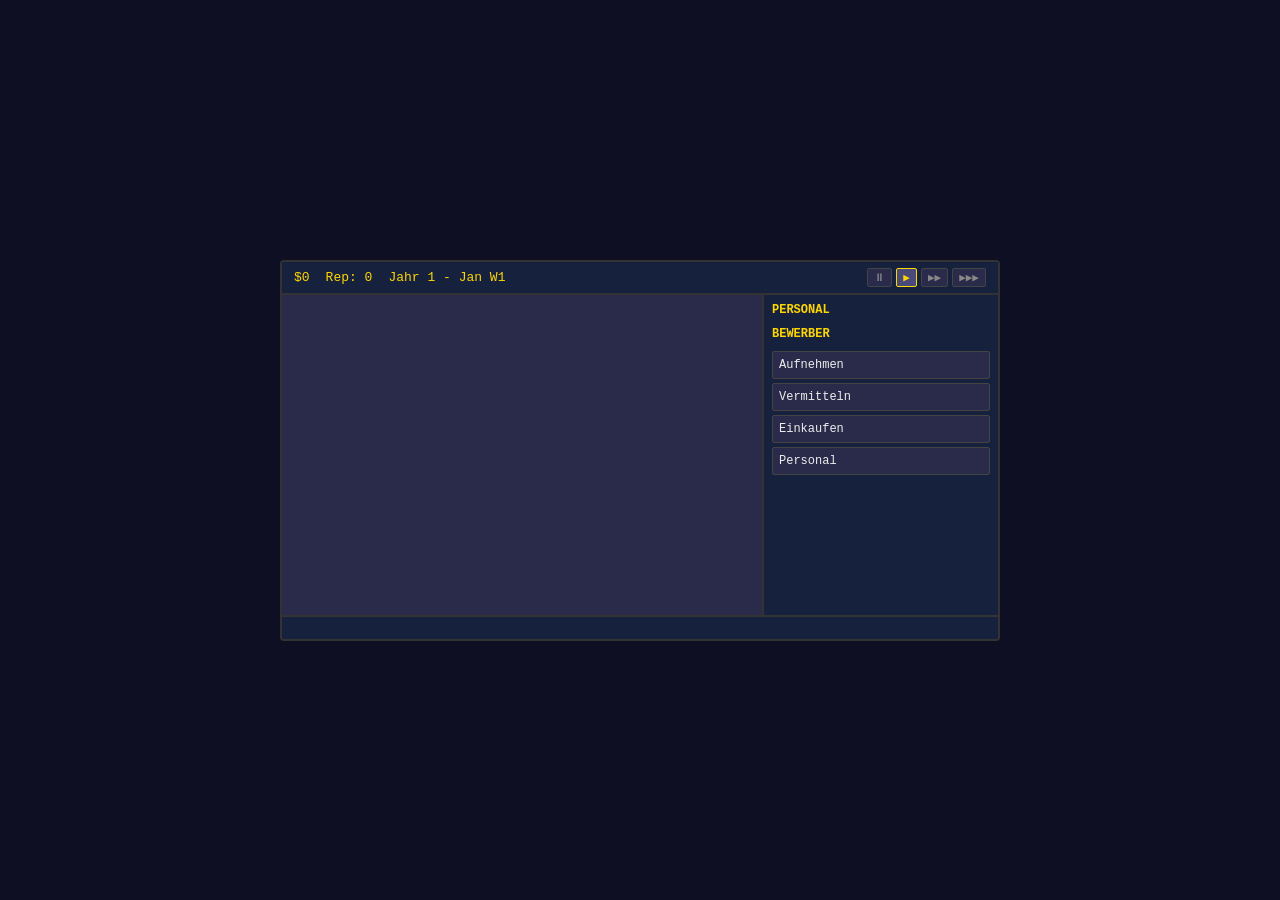
==== index.html @ 20f7b9ac "feat: project scaffold with game layout and test runner" ====
<!DOCTYPE html>
<html lang="de">
<head>
  <meta charset="UTF-8">
  <meta name="viewport" content="width=device-width, initial-scale=1.0">
  <title>JujuPets</title>
  <link rel="stylesheet" href="css/style.css">
</head>
<body>
  <div id="game-container">
    <div id="stats-bar">
      <span id="stat-money">$0</span>
      <span id="stat-reputation">Rep: 0</span>
      <span id="stat-date">Jahr 1 - Jan W1</span>
      <div id="speed-controls">
        <button data-speed="0" class="speed-btn">⏸</button>
        <button data-speed="1" class="speed-btn active">▶</button>
        <button data-speed="2" class="speed-btn">▶▶</button>
        <button data-speed="3" class="speed-btn">▶▶▶</button>
      </div>
    </div>
    <div id="main-area">
      <canvas id="shelter-canvas" width="480" height="320"></canvas>
      <div id="side-panel">
        <div id="panel-staff" class="panel-section">
          <h3>Personal</h3>
          <div id="staff-list"></div>
        </div>
        <div id="panel-applicants" class="panel-section">
          <h3>Bewerber</h3>
          <div id="applicant-list"></div>
        </div>
        <div id="panel-actions" class="panel-section">
          <button class="action-btn" data-action="intake">Aufnehmen</button>
          <button class="action-btn" data-action="adopt">Vermitteln</button>
          <button class="action-btn" data-action="shop">Einkaufen</button>
          <button class="action-btn" data-action="staff">Personal</button>
        </div>
      </div>
    </div>
    <div id="event-ticker"></div>
  </div>
  <div id="dialog-overlay" class="hidden">
    <div id="dialog-box">
      <h3 id="dialog-title"></h3>
      <div id="dialog-content"></div>
      <div id="dialog-buttons"></div>
    </div>
  </div>
  <script type="module" src="js/main.js"></script>
</body>
</html>
---- css/style.css ----
/* Reset */
* { margin: 0; padding: 0; box-sizing: border-box; }

body {
  background: #0f0f23;
  color: #eee;
  font-family: "Courier New", monospace;
  display: flex;
  justify-content: center;
  align-items: center;
  min-height: 100vh;
  overflow: hidden;
}

#game-container {
  width: 720px;
  background: #1a1a2e;
  border: 2px solid #333;
  border-radius: 4px;
}

/* Stats bar */
#stats-bar {
  display: flex;
  align-items: center;
  gap: 16px;
  padding: 6px 12px;
  background: #16213e;
  border-bottom: 2px solid #333;
  font-size: 13px;
  color: #ffd700;
}

/* Speed controls */
#speed-controls {
  margin-left: auto;
  display: flex;
  gap: 4px;
}

.speed-btn {
  background: #2a2a4a;
  color: #888;
  border: 1px solid #444;
  padding: 2px 6px;
  font-family: inherit;
  font-size: 11px;
  cursor: pointer;
  border-radius: 2px;
}

.speed-btn.active {
  background: #4a4a7a;
  color: #ffd700;
  border-color: #ffd700;
}

/* Main area */
#main-area {
  display: flex;
}

#shelter-canvas {
  display: block;
  width: 480px;
  height: 320px;
  image-rendering: pixelated;
  image-rendering: crisp-edges;
  background: #2a2a4a;
}

/* Side panel */
#side-panel {
  width: 240px;
  padding: 8px;
  background: #16213e;
  border-left: 2px solid #333;
  font-size: 12px;
  overflow-y: auto;
  max-height: 320px;
}

.panel-section {
  margin-bottom: 10px;
}

.panel-section h3 {
  color: #ffd700;
  font-size: 12px;
  margin-bottom: 4px;
  text-transform: uppercase;
}

/* Action buttons */
.action-btn {
  display: block;
  width: 100%;
  padding: 6px;
  margin-bottom: 4px;
  background: #2a2a4a;
  color: #eee;
  border: 1px solid #444;
  font-family: inherit;
  font-size: 12px;
  cursor: pointer;
  border-radius: 2px;
  text-align: left;
}

.action-btn:hover {
  background: #3a3a5a;
  border-color: #ffd700;
  color: #ffd700;
}

/* Event ticker */
#event-ticker {
  padding: 4px 12px;
  background: #16213e;
  border-top: 2px solid #333;
  font-size: 11px;
  color: #fbbf24;
  min-height: 24px;
  white-space: nowrap;
  overflow: hidden;
  text-overflow: ellipsis;
}

/* Dialog */
#dialog-overlay {
  position: fixed;
  top: 0; left: 0;
  width: 100%; height: 100%;
  background: rgba(0,0,0,0.6);
  display: flex;
  justify-content: center;
  align-items: center;
  z-index: 100;
}

#dialog-overlay.hidden { display: none; }

#dialog-box {
  background: #1a1a2e;
  border: 2px solid #ffd700;
  border-radius: 4px;
  padding: 16px;
  max-width: 400px;
  width: 90%;
}

#dialog-title {
  color: #ffd700;
  margin-bottom: 8px;
}

#dialog-content {
  margin-bottom: 12px;
  font-size: 13px;
  line-height: 1.5;
}

#dialog-buttons {
  display: flex;
  gap: 8px;
  justify-content: flex-end;
}

#dialog-buttons button {
  padding: 6px 16px;
  background: #2a2a4a;
  color: #eee;
  border: 1px solid #444;
  font-family: inherit;
  font-size: 12px;
  cursor: pointer;
  border-radius: 2px;
}

#dialog-buttons button:hover {
  background: #4a4a7a;
  border-color: #ffd700;
  color: #ffd700;
}

/* Utility */
.hidden { display: none !important; }
.stat-bar {
  display: inline-block;
  height: 6px;
  border-radius: 1px;
}
.stat-bar-fill {
  height: 100%;
  border-radius: 1px;
  transition: width 0.3s;
}
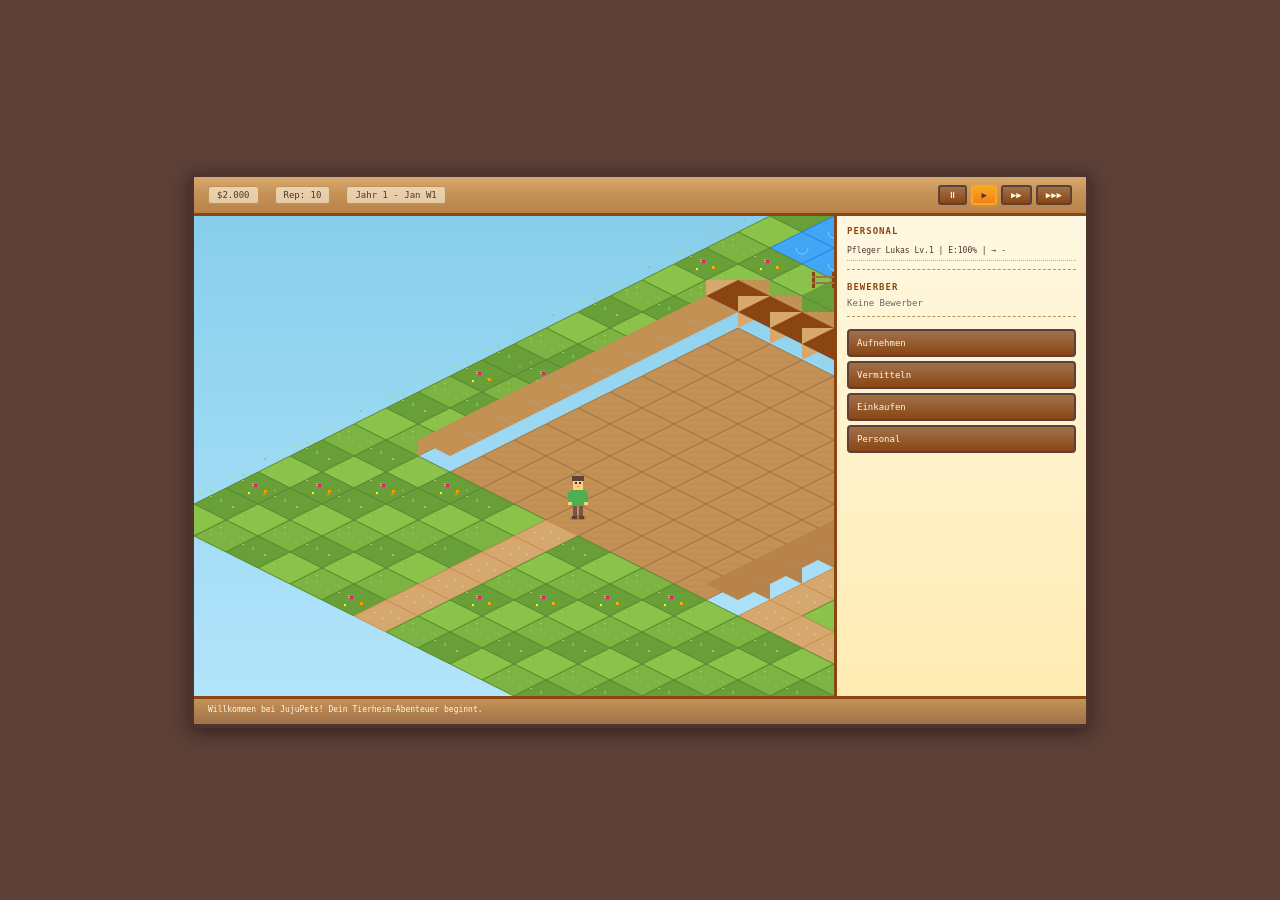
==== commit d406c417: "feat: wire isometric renderer, camera controls, and updated layout into main Co-Authored-By: Claude " ====
--- a/index.html
+++ b/index.html
@@ -20,7 +20,7 @@
       </div>
     </div>
     <div id="main-area">
-      <canvas id="shelter-canvas" width="480" height="320"></canvas>
+      <canvas id="shelter-canvas" width="640" height="480"></canvas>
       <div id="side-panel">
         <div id="panel-staff" class="panel-section">
           <h3>Personal</h3>
--- a/css/style.css
+++ b/css/style.css
@@ -1,10 +1,13 @@
 /* Reset */
 * { margin: 0; padding: 0; box-sizing: border-box; }
 
+@import url('https://fonts.googleapis.com/css2?family=Press+Start+2P&display=swap');
+
 body {
-  background: #0f0f23;
-  color: #eee;
-  font-family: "Courier New", monospace;
+  background: #5D4037;
+  color: #4E342E;
+  font-family: 'Press Start 2P', monospace;
+  font-size: 10px;
   display: flex;
   justify-content: center;
   align-items: center;
@@ -12,23 +15,32 @@
   overflow: hidden;
 }
 
+/* Game container */
 #game-container {
-  width: 720px;
-  background: #1a1a2e;
-  border: 2px solid #333;
-  border-radius: 4px;
-}
-
-/* Stats bar */
+  width: 900px;
+  background: #8B4513;
+  border: 4px solid #4E342E;
+  border-radius: 6px;
+  box-shadow: 0 4px 20px rgba(0,0,0,0.5);
+}
+
+/* Stats bar - wood texture */
 #stats-bar {
   display: flex;
   align-items: center;
   gap: 16px;
-  padding: 6px 12px;
-  background: #16213e;
-  border-bottom: 2px solid #333;
-  font-size: 13px;
-  color: #ffd700;
+  padding: 8px 14px;
+  background: linear-gradient(180deg, #D7A86E 0%, #C49155 50%, #B8834A 100%);
+  border-bottom: 3px solid #8B4513;
+  color: #4E342E;
+  font-size: 9px;
+}
+
+#stats-bar span {
+  background: rgba(255,248,225,0.6);
+  padding: 3px 8px;
+  border-radius: 3px;
+  border: 1px solid #C49155;
 }
 
 /* Speed controls */
@@ -39,20 +51,25 @@
 }
 
 .speed-btn {
-  background: #2a2a4a;
-  color: #888;
-  border: 1px solid #444;
-  padding: 2px 6px;
+  background: linear-gradient(180deg, #A0724A, #8B4513);
+  color: #FFF8E1;
+  border: 2px solid #5D4037;
+  padding: 3px 8px;
   font-family: inherit;
-  font-size: 11px;
+  font-size: 9px;
   cursor: pointer;
-  border-radius: 2px;
+  border-radius: 3px;
+}
+
+.speed-btn:hover {
+  background: linear-gradient(180deg, #C49155, #A0724A);
 }
 
 .speed-btn.active {
-  background: #4a4a7a;
-  color: #ffd700;
-  border-color: #ffd700;
+  background: linear-gradient(180deg, #F9A825, #F57F17);
+  color: #4E342E;
+  border-color: #F9A825;
+  box-shadow: 0 0 6px rgba(249,168,37,0.5);
 }
 
 /* Main area */
@@ -62,71 +79,83 @@
 
 #shelter-canvas {
   display: block;
-  width: 480px;
-  height: 320px;
+  width: 640px;
+  height: 480px;
   image-rendering: pixelated;
   image-rendering: crisp-edges;
-  background: #2a2a4a;
-}
-
-/* Side panel */
+  cursor: grab;
+}
+
+#shelter-canvas:active {
+  cursor: grabbing;
+}
+
+/* Side panel - parchment */
 #side-panel {
-  width: 240px;
-  padding: 8px;
-  background: #16213e;
-  border-left: 2px solid #333;
-  font-size: 12px;
+  width: 260px;
+  padding: 10px;
+  background: linear-gradient(180deg, #FFF8E1 0%, #FFECB3 100%);
+  border-left: 3px solid #8B4513;
+  font-size: 9px;
   overflow-y: auto;
-  max-height: 320px;
+  max-height: 480px;
+  color: #4E342E;
 }
 
 .panel-section {
-  margin-bottom: 10px;
+  margin-bottom: 12px;
+  padding-bottom: 8px;
+  border-bottom: 1px dashed #C49155;
+}
+
+.panel-section:last-child {
+  border-bottom: none;
 }
 
 .panel-section h3 {
-  color: #ffd700;
-  font-size: 12px;
-  margin-bottom: 4px;
+  color: #8B4513;
+  font-size: 9px;
+  margin-bottom: 6px;
   text-transform: uppercase;
-}
-
-/* Action buttons */
+  letter-spacing: 1px;
+}
+
+/* Action buttons - leather look */
 .action-btn {
   display: block;
   width: 100%;
-  padding: 6px;
+  padding: 7px 8px;
   margin-bottom: 4px;
-  background: #2a2a4a;
-  color: #eee;
-  border: 1px solid #444;
+  background: linear-gradient(180deg, #A0724A, #8B4513);
+  color: #FFF8E1;
+  border: 2px solid #5D4037;
   font-family: inherit;
-  font-size: 12px;
+  font-size: 9px;
   cursor: pointer;
-  border-radius: 2px;
+  border-radius: 4px;
   text-align: left;
 }
 
 .action-btn:hover {
-  background: #3a3a5a;
-  border-color: #ffd700;
-  color: #ffd700;
-}
-
-/* Event ticker */
+  background: linear-gradient(180deg, #C49155, #A0724A);
+  border-color: #F9A825;
+  color: #FFF8E1;
+}
+
+/* Event ticker - wood plank */
 #event-ticker {
-  padding: 4px 12px;
-  background: #16213e;
-  border-top: 2px solid #333;
-  font-size: 11px;
-  color: #fbbf24;
-  min-height: 24px;
+  padding: 6px 14px;
+  background: linear-gradient(180deg, #C49155, #A0724A);
+  border-top: 3px solid #8B4513;
+  font-size: 8px;
+  color: #FFF8E1;
+  min-height: 28px;
   white-space: nowrap;
   overflow: hidden;
   text-overflow: ellipsis;
 }
 
-/* Dialog */
+/* Dialog - parchment with wood frame */
 #dialog-overlay {
   position: fixed;
   top: 0; left: 0;
@@ -141,23 +170,25 @@
 #dialog-overlay.hidden { display: none; }
 
 #dialog-box {
-  background: #1a1a2e;
-  border: 2px solid #ffd700;
-  border-radius: 4px;
-  padding: 16px;
-  max-width: 400px;
+  background: linear-gradient(180deg, #FFF8E1, #FFECB3);
+  border: 4px solid #8B4513;
+  border-radius: 8px;
+  padding: 18px;
+  max-width: 420px;
   width: 90%;
+  box-shadow: 0 4px 24px rgba(0,0,0,0.4), inset 0 1px 0 rgba(255,255,255,0.3);
 }
 
 #dialog-title {
-  color: #ffd700;
-  margin-bottom: 8px;
+  color: #8B4513;
+  margin-bottom: 10px;
+  font-size: 11px;
 }
 
 #dialog-content {
-  margin-bottom: 12px;
-  font-size: 13px;
-  line-height: 1.5;
+  margin-bottom: 14px;
+  font-size: 9px;
+  line-height: 1.8;
 }
 
 #dialog-buttons {
@@ -167,31 +198,29 @@
 }
 
 #dialog-buttons button {
-  padding: 6px 16px;
-  background: #2a2a4a;
-  color: #eee;
-  border: 1px solid #444;
+  padding: 7px 18px;
+  background: linear-gradient(180deg, #A0724A, #8B4513);
+  color: #FFF8E1;
+  border: 2px solid #5D4037;
   font-family: inherit;
-  font-size: 12px;
+  font-size: 9px;
   cursor: pointer;
-  border-radius: 2px;
+  border-radius: 4px;
 }
 
 #dialog-buttons button:hover {
-  background: #4a4a7a;
-  border-color: #ffd700;
-  color: #ffd700;
+  background: linear-gradient(180deg, #F9A825, #F57F17);
+  border-color: #F9A825;
+  color: #4E342E;
 }
 
 /* Utility */
 .hidden { display: none !important; }
-.stat-bar {
-  display: inline-block;
-  height: 6px;
-  border-radius: 1px;
-}
-.stat-bar-fill {
-  height: 100%;
-  border-radius: 1px;
-  transition: width 0.3s;
-}
+
+/* Staff/applicant entries */
+.staff-entry, .applicant-entry {
+  padding: 3px 0;
+  border-bottom: 1px dotted #D7A86E;
+  font-size: 8px;
+  line-height: 1.6;
+}
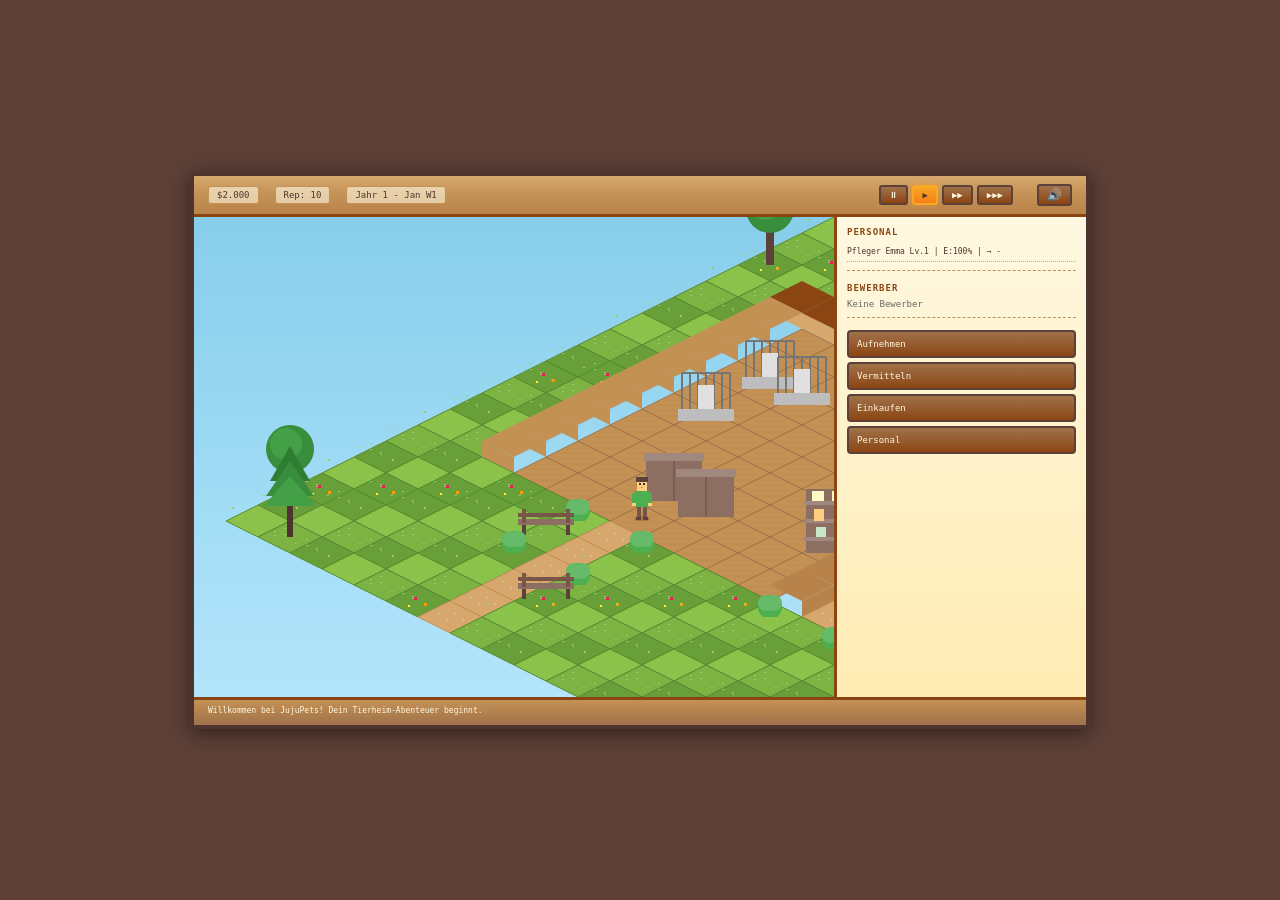
==== commit 8c3b36a9: "feat: integrate audio engine with UI, game loop, and volume controls Co-Authored-By: Claude Opus 4.6" ====
--- a/index.html
+++ b/index.html
@@ -17,6 +17,13 @@
         <button data-speed="1" class="speed-btn active">▶</button>
         <button data-speed="2" class="speed-btn">▶▶</button>
         <button data-speed="3" class="speed-btn">▶▶▶</button>
+      </div>
+      <button id="mute-btn" title="Lautstärke">&#x1f50a;</button>
+      <div id="volume-popup" class="hidden">
+        <label>Musik <input type="range" id="vol-music" min="0" max="100" value="50"></label>
+        <label>SFX <input type="range" id="vol-sfx" min="0" max="100" value="70"></label>
+        <label>Ambient <input type="range" id="vol-ambient" min="0" max="100" value="30"></label>
+        <label><input type="checkbox" id="vol-mute"> Stumm</label>
       </div>
     </div>
     <div id="main-area">
--- a/css/style.css
+++ b/css/style.css
@@ -1,7 +1,7 @@
+@import url('https://fonts.googleapis.com/css2?family=Press+Start+2P&display=swap');
+
 /* Reset */
 * { margin: 0; padding: 0; box-sizing: border-box; }
-
-@import url('https://fonts.googleapis.com/css2?family=Press+Start+2P&display=swap');
 
 body {
   background: #5D4037;
@@ -34,6 +34,7 @@
   border-bottom: 3px solid #8B4513;
   color: #4E342E;
   font-size: 9px;
+  position: relative;
 }
 
 #stats-bar span {
@@ -224,3 +225,70 @@
   font-size: 8px;
   line-height: 1.6;
 }
+
+/* Mute button */
+#mute-btn {
+  background: linear-gradient(180deg, #A0724A, #8B4513);
+  color: #FFF8E1;
+  border: 2px solid #5D4037;
+  padding: 3px 8px;
+  font-family: inherit;
+  font-size: 12px;
+  cursor: pointer;
+  border-radius: 3px;
+  margin-left: 8px;
+  line-height: 1;
+}
+
+#mute-btn:hover {
+  background: linear-gradient(180deg, #C49155, #A0724A);
+}
+
+/* Volume popup */
+#volume-popup {
+  position: absolute;
+  top: 38px;
+  right: 14px;
+  background: linear-gradient(180deg, #FFF8E1, #FFECB3);
+  border: 3px solid #8B4513;
+  border-radius: 6px;
+  padding: 12px 14px;
+  z-index: 50;
+  box-shadow: 0 4px 12px rgba(0,0,0,0.3);
+  min-width: 180px;
+}
+
+#volume-popup.hidden {
+  display: none;
+}
+
+#volume-popup label {
+  display: flex;
+  align-items: center;
+  justify-content: space-between;
+  gap: 8px;
+  margin-bottom: 8px;
+  font-size: 8px;
+  color: #4E342E;
+  white-space: nowrap;
+}
+
+#volume-popup label:last-child {
+  margin-bottom: 0;
+  margin-top: 4px;
+  padding-top: 6px;
+  border-top: 1px dashed #C49155;
+}
+
+#volume-popup input[type="range"] {
+  width: 100px;
+  accent-color: #8B4513;
+  cursor: pointer;
+}
+
+#volume-popup input[type="checkbox"] {
+  accent-color: #8B4513;
+  cursor: pointer;
+  width: 14px;
+  height: 14px;
+}
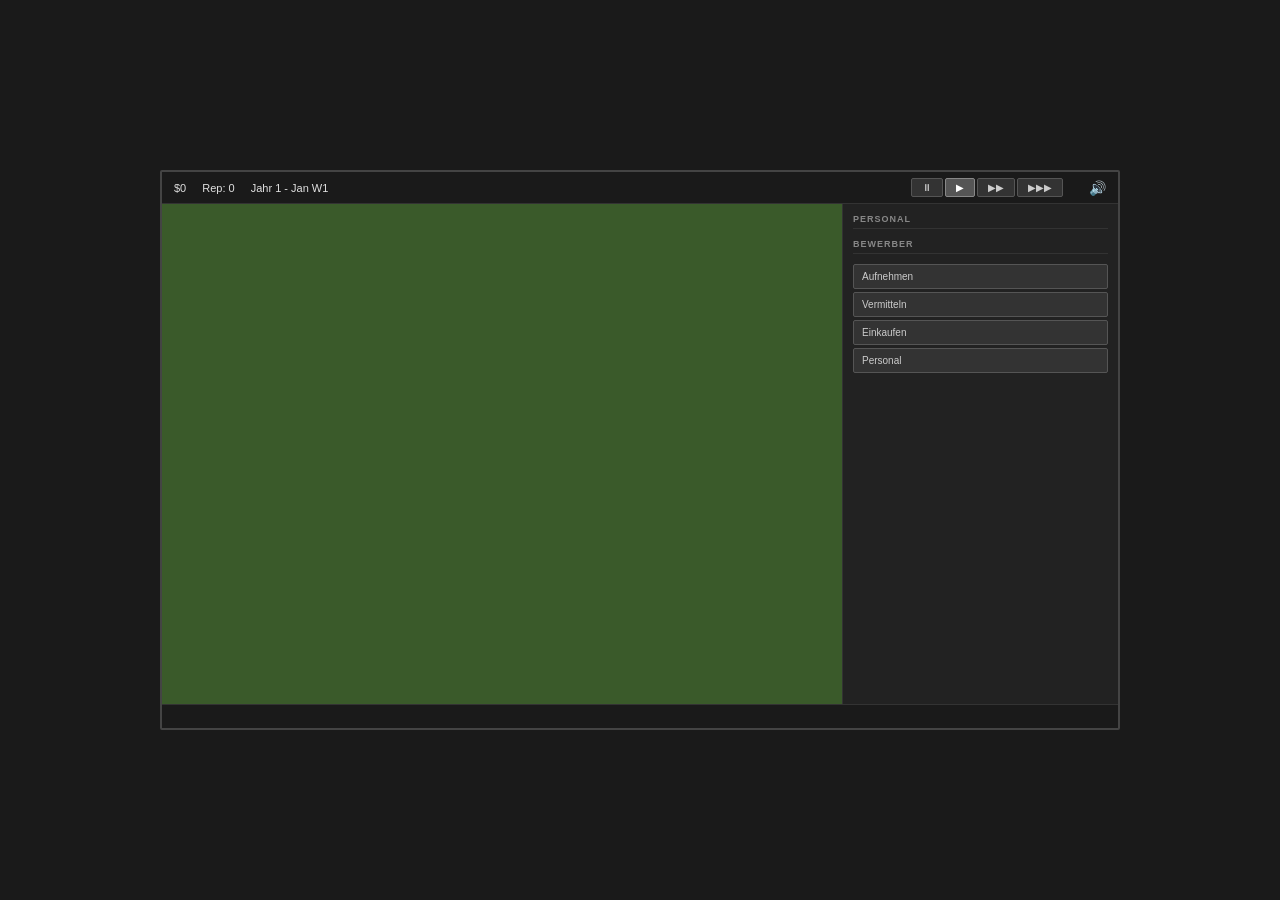
==== commit 968e098c: "feat: dark PA theme — CSS rewrite, canvas 680x500, mini-portraits, animated ticker Co-Authored-By: C" ====
--- a/index.html
+++ b/index.html
@@ -27,7 +27,7 @@
       </div>
     </div>
     <div id="main-area">
-      <canvas id="shelter-canvas" width="640" height="480"></canvas>
+      <canvas id="shelter-canvas" width="680" height="500"></canvas>
       <div id="side-panel">
         <div id="panel-staff" class="panel-section">
           <h3>Personal</h3>
--- a/css/style.css
+++ b/css/style.css
@@ -1,294 +1,55 @@
 @import url('https://fonts.googleapis.com/css2?family=Press+Start+2P&display=swap');
-
-/* Reset */
 * { margin: 0; padding: 0; box-sizing: border-box; }
 
-body {
-  background: #5D4037;
-  color: #4E342E;
-  font-family: 'Press Start 2P', monospace;
-  font-size: 10px;
-  display: flex;
-  justify-content: center;
-  align-items: center;
-  min-height: 100vh;
-  overflow: hidden;
-}
+body { background: #1a1a1a; color: #e0e0e0; font-family: 'Segoe UI', Arial, sans-serif; font-size: 11px; display: flex; justify-content: center; align-items: center; min-height: 100vh; overflow: hidden; }
 
-/* Game container */
-#game-container {
-  width: 900px;
-  background: #8B4513;
-  border: 4px solid #4E342E;
-  border-radius: 6px;
-  box-shadow: 0 4px 20px rgba(0,0,0,0.5);
-}
+#game-container { width: 960px; background: #222; border: 2px solid #444; border-radius: 2px; }
 
-/* Stats bar - wood texture */
-#stats-bar {
-  display: flex;
-  align-items: center;
-  gap: 16px;
-  padding: 8px 14px;
-  background: linear-gradient(180deg, #D7A86E 0%, #C49155 50%, #B8834A 100%);
-  border-bottom: 3px solid #8B4513;
-  color: #4E342E;
-  font-size: 9px;
-  position: relative;
-}
+#stats-bar { display: flex; align-items: center; gap: 16px; padding: 6px 12px; background: #1a1a1a; border-bottom: 1px solid #333; font-size: 11px; color: #ccc; position: relative; }
 
-#stats-bar span {
-  background: rgba(255,248,225,0.6);
-  padding: 3px 8px;
-  border-radius: 3px;
-  border: 1px solid #C49155;
-}
+#stats-bar span { color: #e0e0e0; }
 
-/* Speed controls */
-#speed-controls {
-  margin-left: auto;
-  display: flex;
-  gap: 4px;
-}
+.speed-btn { background: #333; color: #ccc; border: 1px solid #555; padding: 3px 10px; font-size: 10px; cursor: pointer; border-radius: 2px; font-family: inherit; }
+.speed-btn:hover { background: #444; }
+.speed-btn.active { background: #555; color: #fff; border-color: #888; }
+#speed-controls { display: flex; gap: 2px; margin-left: auto; }
 
-.speed-btn {
-  background: linear-gradient(180deg, #A0724A, #8B4513);
-  color: #FFF8E1;
-  border: 2px solid #5D4037;
-  padding: 3px 8px;
-  font-family: inherit;
-  font-size: 9px;
-  cursor: pointer;
-  border-radius: 3px;
-}
+#mute-btn { background: none; border: none; color: #888; cursor: pointer; font-size: 14px; margin-left: 10px; }
+#mute-btn:hover { color: #fff; }
 
-.speed-btn:hover {
-  background: linear-gradient(180deg, #C49155, #A0724A);
-}
+#volume-popup { position: absolute; top: 34px; right: 12px; background: #2a2a2a; border: 2px solid #555; border-radius: 4px; padding: 10px 12px; z-index: 50; box-shadow: 0 4px 12px rgba(0,0,0,0.5); min-width: 180px; }
+#volume-popup.hidden { display: none; }
+#volume-popup label { display: flex; align-items: center; justify-content: space-between; gap: 8px; margin-bottom: 6px; font-size: 9px; color: #ccc; white-space: nowrap; }
+#volume-popup label:last-child { margin-bottom: 0; margin-top: 4px; padding-top: 6px; border-top: 1px solid #444; }
+#volume-popup input[type="range"] { width: 90px; accent-color: #4CAF50; cursor: pointer; }
+#volume-popup input[type="checkbox"] { accent-color: #4CAF50; cursor: pointer; width: 13px; height: 13px; }
 
-.speed-btn.active {
-  background: linear-gradient(180deg, #F9A825, #F57F17);
-  color: #4E342E;
-  border-color: #F9A825;
-  box-shadow: 0 0 6px rgba(249,168,37,0.5);
-}
+#main-area { display: flex; }
 
-/* Main area */
-#main-area {
-  display: flex;
-}
+#shelter-canvas { display: block; width: 680px; height: 500px; image-rendering: pixelated; image-rendering: crisp-edges; cursor: grab; background: #3a5a2a; }
+#shelter-canvas:active { cursor: grabbing; }
 
-#shelter-canvas {
-  display: block;
-  width: 640px;
-  height: 480px;
-  image-rendering: pixelated;
-  image-rendering: crisp-edges;
-  cursor: grab;
-}
+#side-panel { width: 280px; padding: 10px; background: #222; border-left: 1px solid #333; font-size: 10px; overflow-y: auto; max-height: 500px; color: #e0e0e0; }
 
-#shelter-canvas:active {
-  cursor: grabbing;
-}
+.panel-section { margin-bottom: 10px; }
+.panel-section h3 { color: #888; font-size: 9px; text-transform: uppercase; letter-spacing: 1px; margin-bottom: 6px; padding-bottom: 4px; border-bottom: 1px solid #333; }
 
-/* Side panel - parchment */
-#side-panel {
-  width: 260px;
-  padding: 10px;
-  background: linear-gradient(180deg, #FFF8E1 0%, #FFECB3 100%);
-  border-left: 3px solid #8B4513;
-  font-size: 9px;
-  overflow-y: auto;
-  max-height: 480px;
-  color: #4E342E;
-}
+.action-btn { display: block; width: 100%; padding: 6px 8px; margin-bottom: 3px; background: #333; color: #ccc; border: 1px solid #555; font-family: inherit; font-size: 10px; cursor: pointer; border-radius: 2px; text-align: left; }
+.action-btn:hover { background: #444; color: #fff; border-color: #888; }
 
-.panel-section {
-  margin-bottom: 12px;
-  padding-bottom: 8px;
-  border-bottom: 1px dashed #C49155;
-}
+#event-ticker { padding: 5px 12px; background: #1a1a1a; border-top: 1px solid #333; font-size: 9px; color: #888; min-height: 24px; overflow: hidden; white-space: nowrap; }
+.ticker-text { display: inline-block; animation: ticker-scroll 30s linear infinite; }
+@keyframes ticker-scroll { 0% { transform: translateX(100%); } 100% { transform: translateX(-200%); } }
 
-.panel-section:last-child {
-  border-bottom: none;
-}
+#dialog-overlay { position: fixed; top: 0; left: 0; width: 100%; height: 100%; background: rgba(0,0,0,0.6); display: flex; justify-content: center; align-items: center; z-index: 100; }
+#dialog-overlay.hidden { display: none; }
+#dialog-box { background: #2a2a2a; border: 2px solid #555; border-radius: 4px; padding: 16px; max-width: 420px; width: 90%; box-shadow: 0 4px 16px rgba(0,0,0,0.5); }
+#dialog-title { color: #e0e0e0; margin-bottom: 10px; font-size: 12px; }
+#dialog-content { margin-bottom: 14px; font-size: 10px; line-height: 1.8; }
+#dialog-buttons { display: flex; gap: 8px; justify-content: flex-end; }
+#dialog-buttons button { padding: 6px 16px; background: #333; color: #ccc; border: 1px solid #555; font-family: inherit; font-size: 10px; cursor: pointer; border-radius: 2px; }
+#dialog-buttons button:hover { background: #444; border-color: #888; color: #fff; }
 
-.panel-section h3 {
-  color: #8B4513;
-  font-size: 9px;
-  margin-bottom: 6px;
-  text-transform: uppercase;
-  letter-spacing: 1px;
-}
-
-/* Action buttons - leather look */
-.action-btn {
-  display: block;
-  width: 100%;
-  padding: 7px 8px;
-  margin-bottom: 4px;
-  background: linear-gradient(180deg, #A0724A, #8B4513);
-  color: #FFF8E1;
-  border: 2px solid #5D4037;
-  font-family: inherit;
-  font-size: 9px;
-  cursor: pointer;
-  border-radius: 4px;
-  text-align: left;
-}
-
-.action-btn:hover {
-  background: linear-gradient(180deg, #C49155, #A0724A);
-  border-color: #F9A825;
-  color: #FFF8E1;
-}
-
-/* Event ticker - wood plank */
-#event-ticker {
-  padding: 6px 14px;
-  background: linear-gradient(180deg, #C49155, #A0724A);
-  border-top: 3px solid #8B4513;
-  font-size: 8px;
-  color: #FFF8E1;
-  min-height: 28px;
-  white-space: nowrap;
-  overflow: hidden;
-  text-overflow: ellipsis;
-}
-
-/* Dialog - parchment with wood frame */
-#dialog-overlay {
-  position: fixed;
-  top: 0; left: 0;
-  width: 100%; height: 100%;
-  background: rgba(0,0,0,0.6);
-  display: flex;
-  justify-content: center;
-  align-items: center;
-  z-index: 100;
-}
-
-#dialog-overlay.hidden { display: none; }
-
-#dialog-box {
-  background: linear-gradient(180deg, #FFF8E1, #FFECB3);
-  border: 4px solid #8B4513;
-  border-radius: 8px;
-  padding: 18px;
-  max-width: 420px;
-  width: 90%;
-  box-shadow: 0 4px 24px rgba(0,0,0,0.4), inset 0 1px 0 rgba(255,255,255,0.3);
-}
-
-#dialog-title {
-  color: #8B4513;
-  margin-bottom: 10px;
-  font-size: 11px;
-}
-
-#dialog-content {
-  margin-bottom: 14px;
-  font-size: 9px;
-  line-height: 1.8;
-}
-
-#dialog-buttons {
-  display: flex;
-  gap: 8px;
-  justify-content: flex-end;
-}
-
-#dialog-buttons button {
-  padding: 7px 18px;
-  background: linear-gradient(180deg, #A0724A, #8B4513);
-  color: #FFF8E1;
-  border: 2px solid #5D4037;
-  font-family: inherit;
-  font-size: 9px;
-  cursor: pointer;
-  border-radius: 4px;
-}
-
-#dialog-buttons button:hover {
-  background: linear-gradient(180deg, #F9A825, #F57F17);
-  border-color: #F9A825;
-  color: #4E342E;
-}
-
-/* Utility */
 .hidden { display: none !important; }
-
-/* Staff/applicant entries */
-.staff-entry, .applicant-entry {
-  padding: 3px 0;
-  border-bottom: 1px dotted #D7A86E;
-  font-size: 8px;
-  line-height: 1.6;
-}
-
-/* Mute button */
-#mute-btn {
-  background: linear-gradient(180deg, #A0724A, #8B4513);
-  color: #FFF8E1;
-  border: 2px solid #5D4037;
-  padding: 3px 8px;
-  font-family: inherit;
-  font-size: 12px;
-  cursor: pointer;
-  border-radius: 3px;
-  margin-left: 8px;
-  line-height: 1;
-}
-
-#mute-btn:hover {
-  background: linear-gradient(180deg, #C49155, #A0724A);
-}
-
-/* Volume popup */
-#volume-popup {
-  position: absolute;
-  top: 38px;
-  right: 14px;
-  background: linear-gradient(180deg, #FFF8E1, #FFECB3);
-  border: 3px solid #8B4513;
-  border-radius: 6px;
-  padding: 12px 14px;
-  z-index: 50;
-  box-shadow: 0 4px 12px rgba(0,0,0,0.3);
-  min-width: 180px;
-}
-
-#volume-popup.hidden {
-  display: none;
-}
-
-#volume-popup label {
-  display: flex;
-  align-items: center;
-  justify-content: space-between;
-  gap: 8px;
-  margin-bottom: 8px;
-  font-size: 8px;
-  color: #4E342E;
-  white-space: nowrap;
-}
-
-#volume-popup label:last-child {
-  margin-bottom: 0;
-  margin-top: 4px;
-  padding-top: 6px;
-  border-top: 1px dashed #C49155;
-}
-
-#volume-popup input[type="range"] {
-  width: 100px;
-  accent-color: #8B4513;
-  cursor: pointer;
-}
-
-#volume-popup input[type="checkbox"] {
-  accent-color: #8B4513;
-  cursor: pointer;
-  width: 14px;
-  height: 14px;
-}
+.staff-entry, .applicant-entry { padding: 3px 0; border-bottom: 1px solid #333; font-size: 9px; line-height: 1.6; display: flex; align-items: center; gap: 6px; }
+.mini-portrait { width: 18px; height: 18px; border-radius: 50%; border: 1.5px solid #555; display: inline-block; flex-shrink: 0; }
